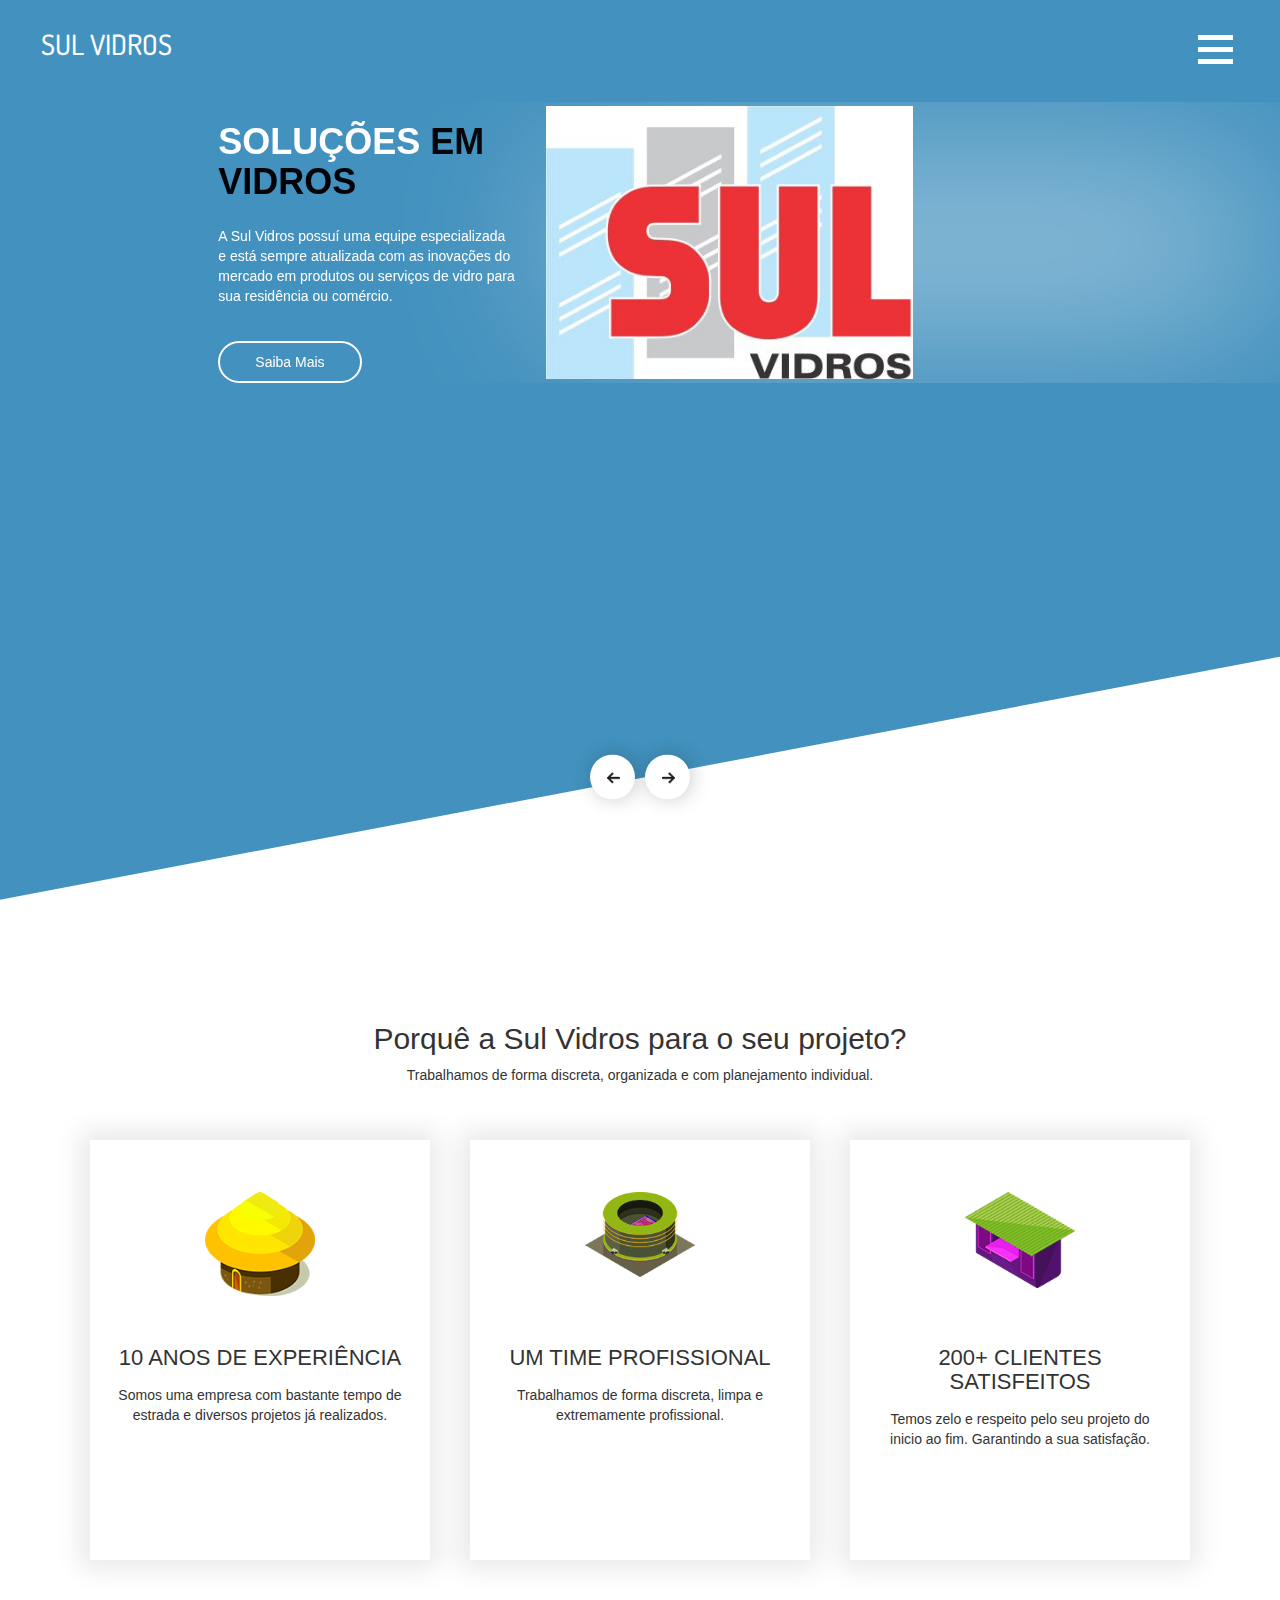
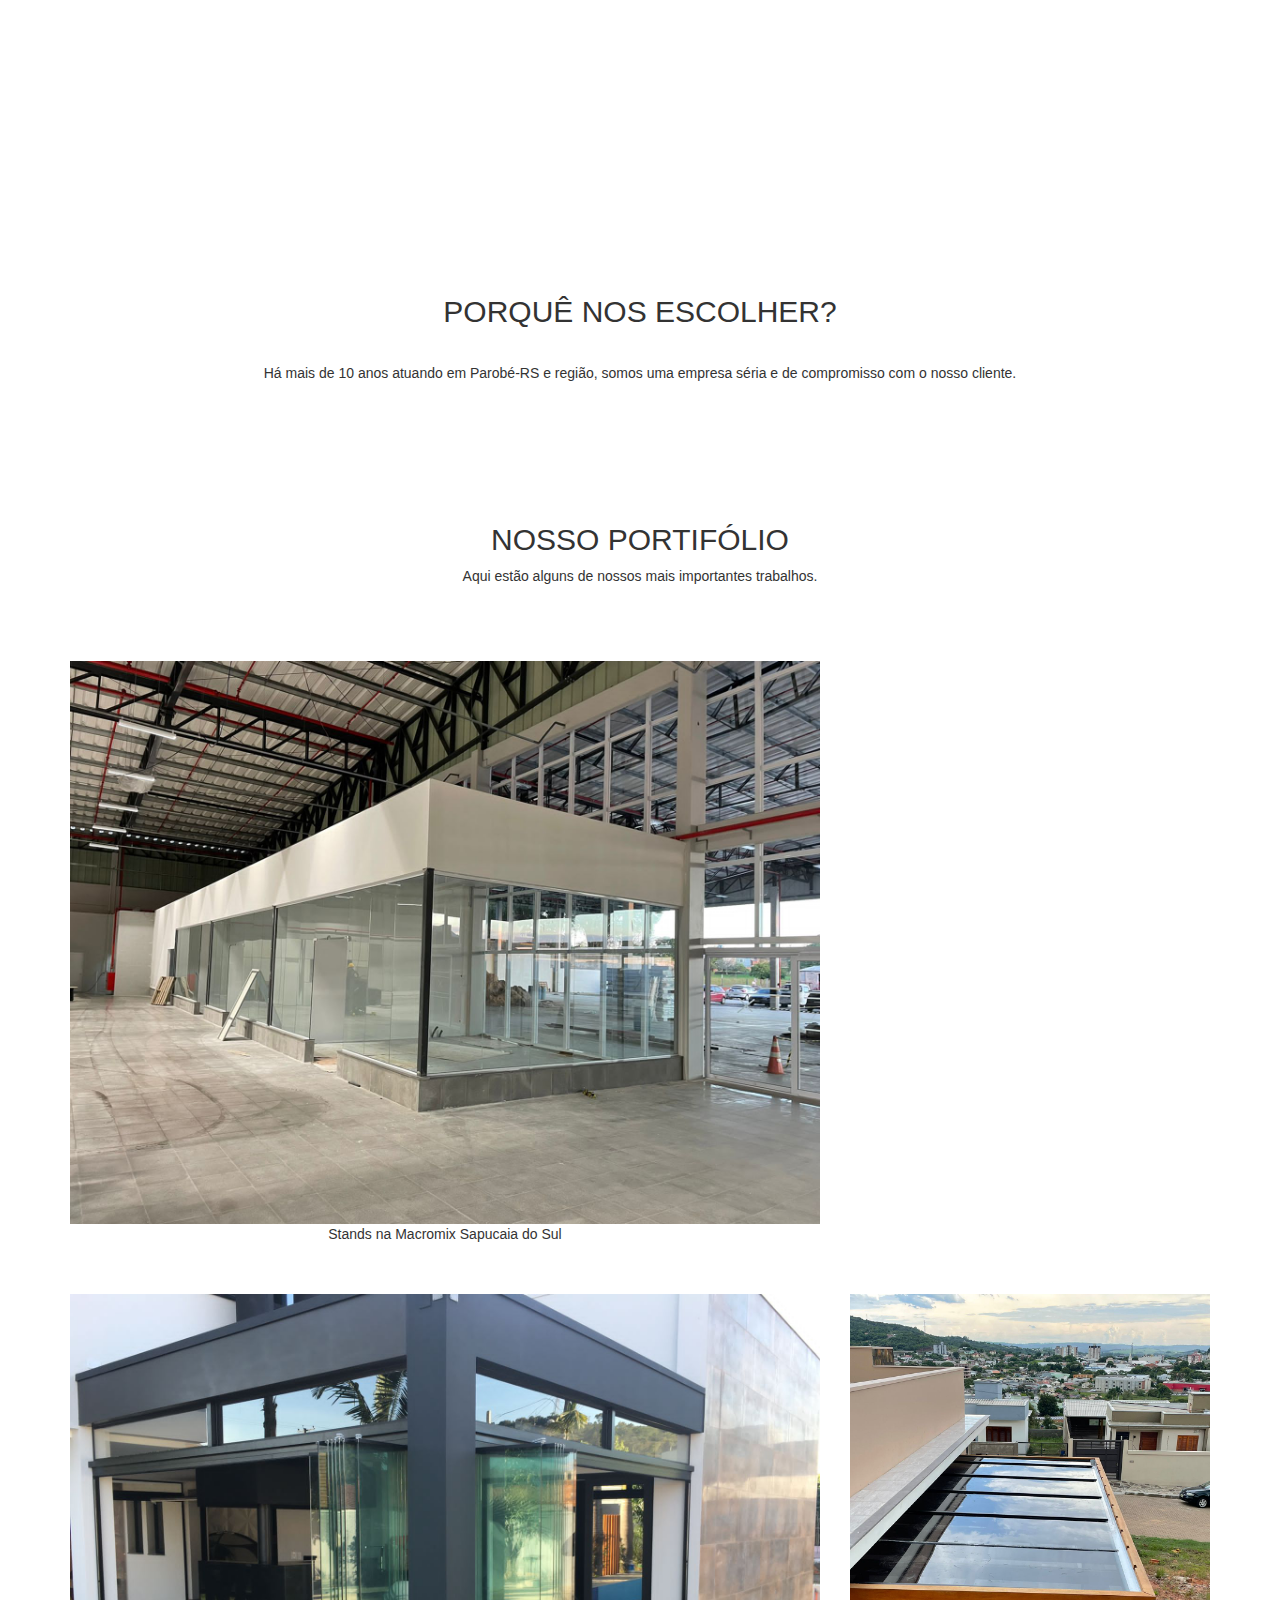
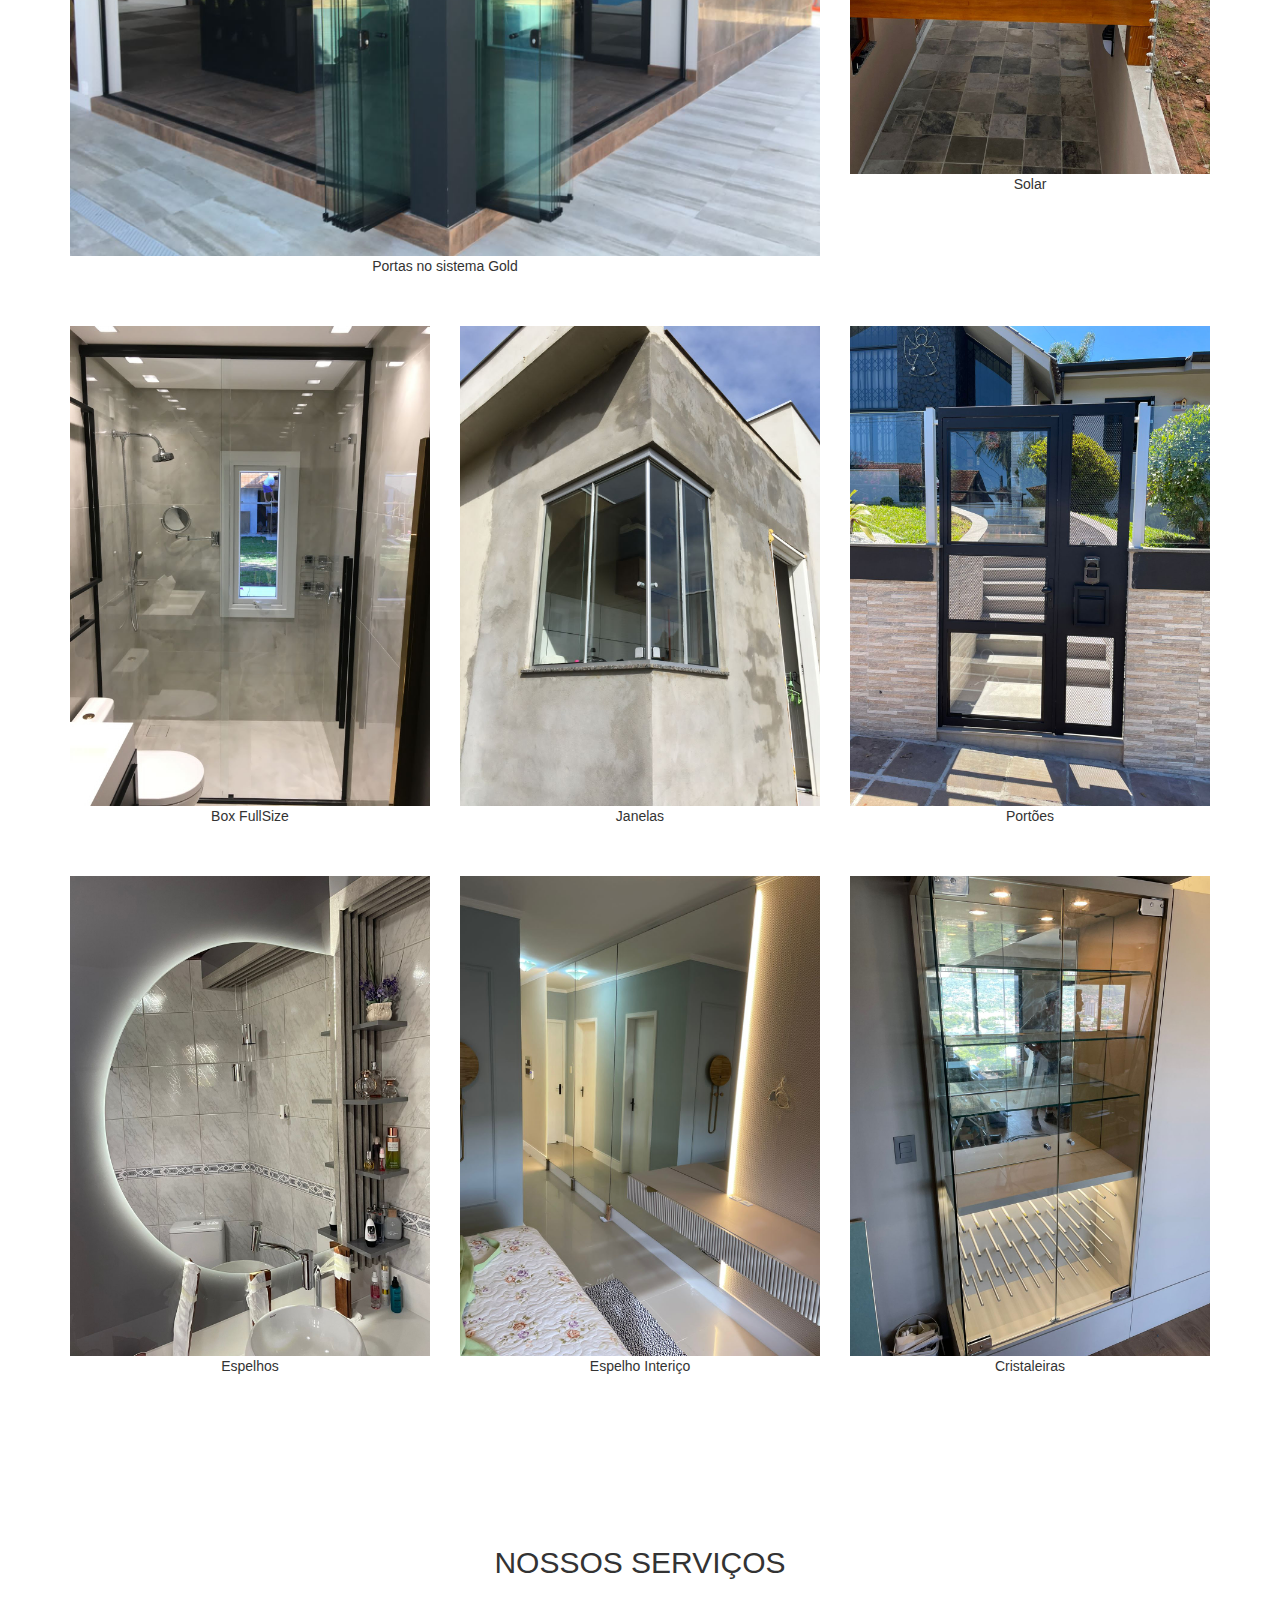
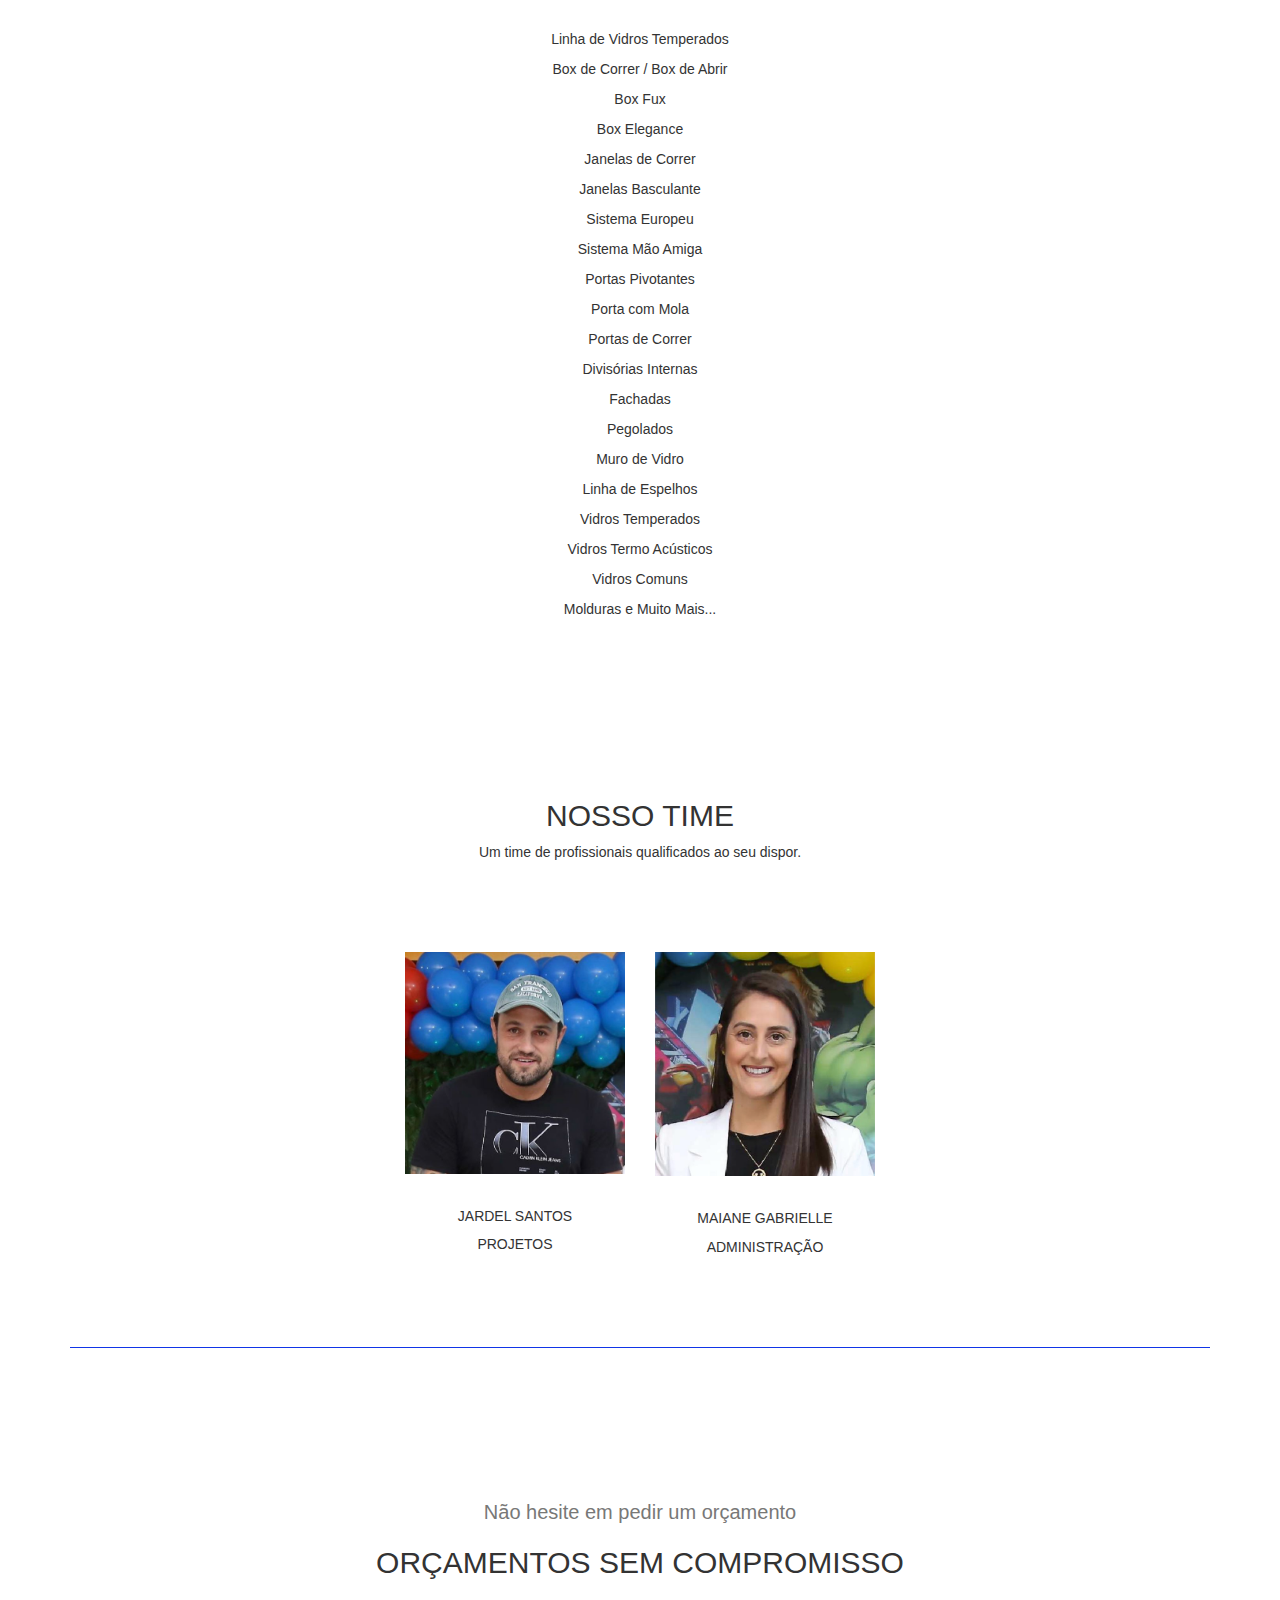
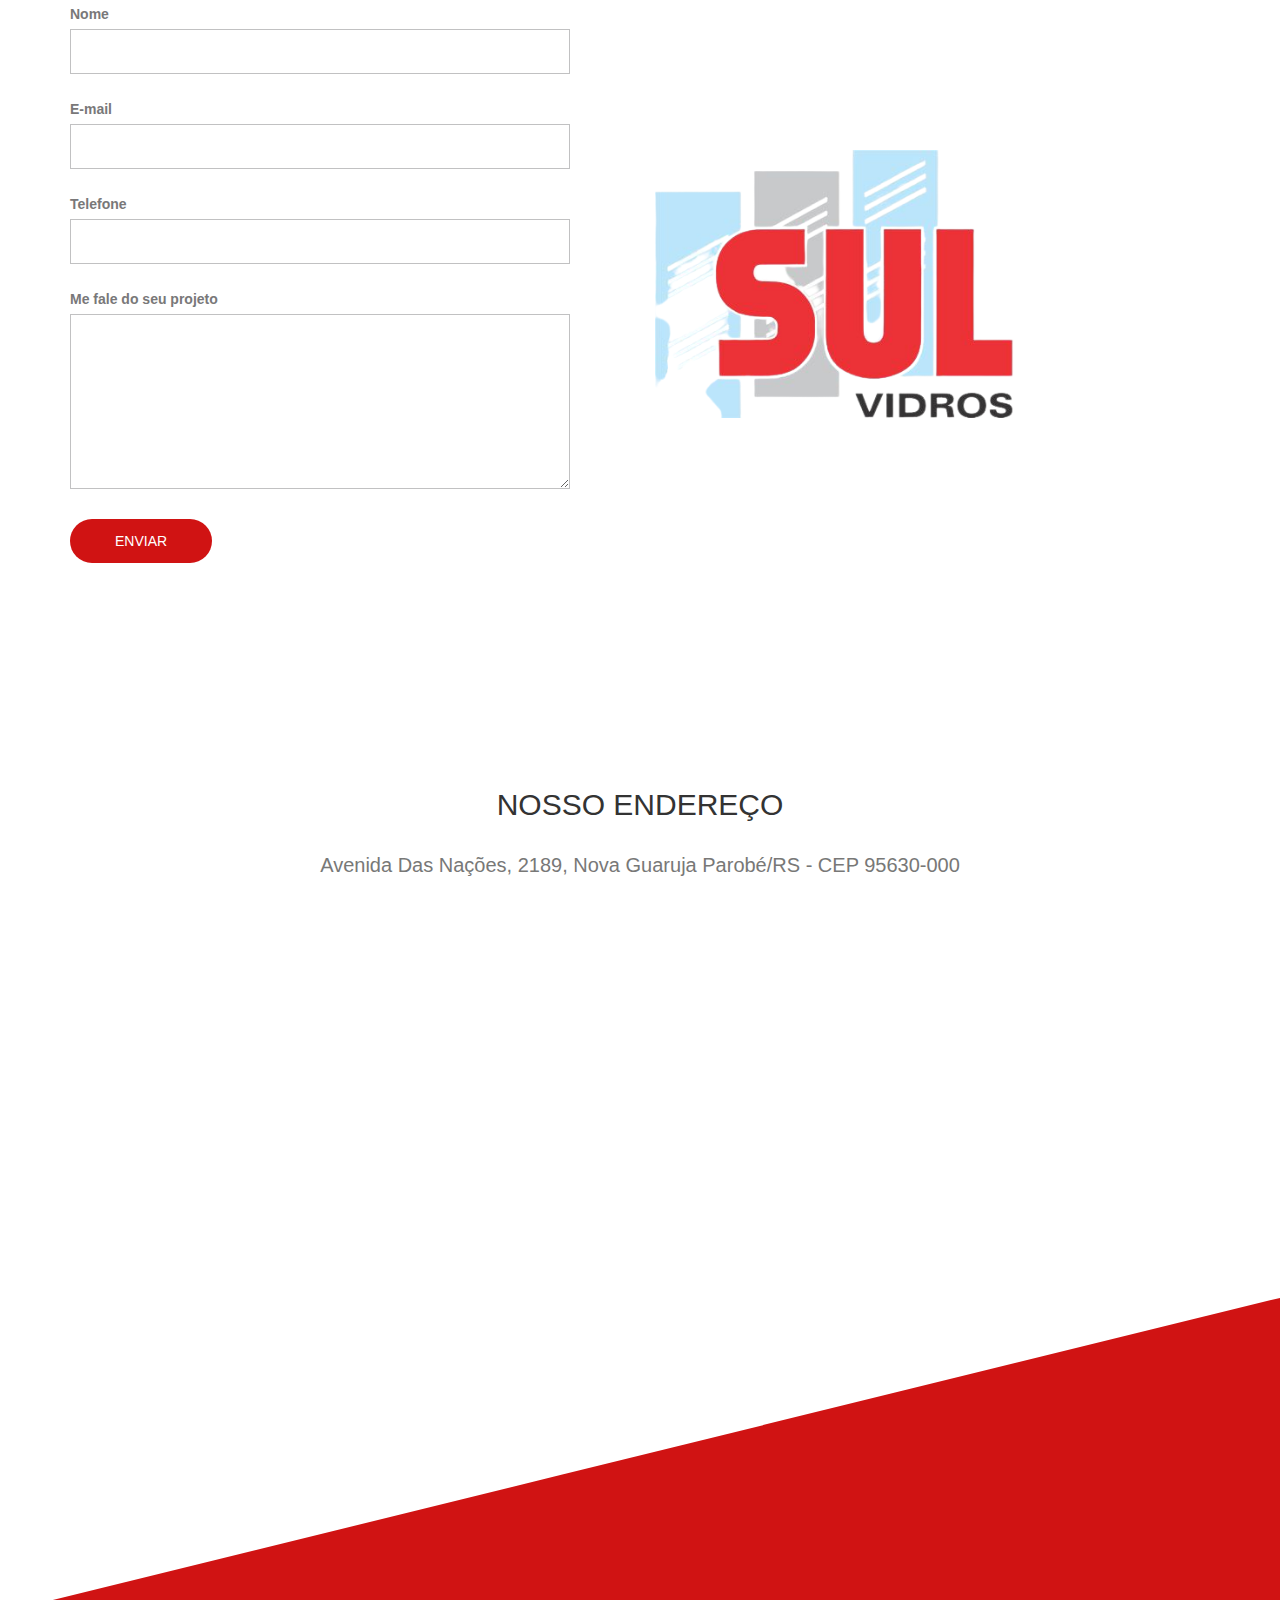
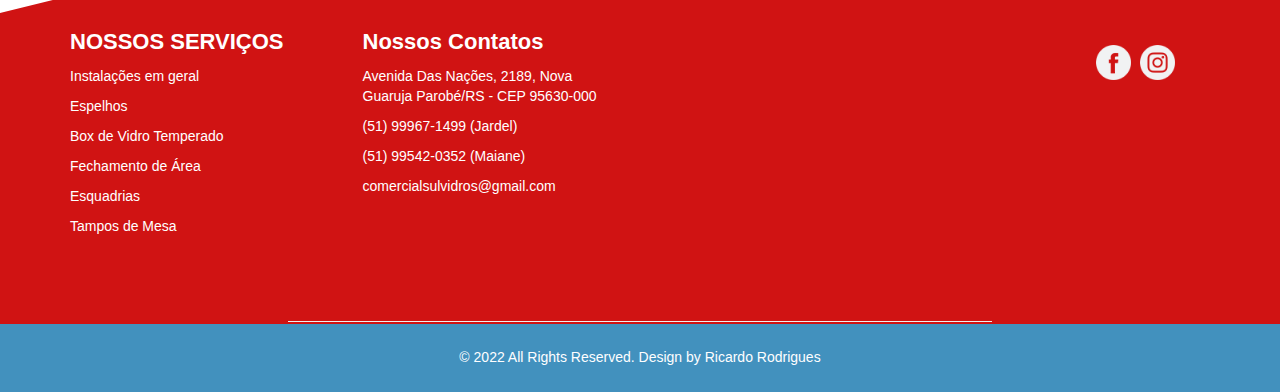
==== index.html @ 48dc6d44 "Site finalizado em 8/6/2022" ====
<!DOCTYPE html>
<html>

<head>
    <!-- Basic -->
    <meta charset="utf-8" />
    <meta http-equiv="X-UA-Compatible" content="IE=edge" />
    <!-- Mobile Metas -->
    <meta name="viewport" content="width=device-width, initial-scale=1, shrink-to-fit=no" />
    <!-- Site Metas -->
    <meta name="keywords" content="" />
    <meta name="description" content="" />
    <meta name="author" content="" />

    <title>SUL VIDROS</title>

    <!-- slider stylesheet -->
    <link rel="stylesheet" type="text/css" href="https://cdnjs.cloudflare.com/ajax/libs/OwlCarousel2/2.1.3/assets/owl.carousel.min.css" />

    <!-- bootstrap core css -->
    <link rel="stylesheet" type="text/css" href="css/bootstrap.css" />

    <!-- fonts style -->
    <link href="https://fonts.googleapis.com/css?family=Dosis:400,500|Poppins:400,600,700&display=swap" rel="stylesheet">
    <!-- Custom styles for this template -->
    <link href="css/style.css" rel="stylesheet" />
    <!-- responsive style -->
    <link href="css/responsive.css" rel="stylesheet" />
    <link href="css/bootstrap.min.css" rel="stylesheet">
</head>

<body>
    <div class="hero_area">
        <!-- header section strats -->
        <header class="header_section">
            <div class="container-fluid">
                <nav class="navbar navbar-expand-lg custom_nav-container">
                    <a class="navbar-brand" href="index.html"> <span>SUL VIDROS</span> </a>

                    <div class="navbar-collapse" id="">
                        <div class="custom_menu-btn">
                            <button onclick="openNav()">
                                 <span class="s-1"> </span>
                                 <span class="s-2"> </span>
                                 <span class="s-3"> </span>
                             </button>
                        </div>

                        <div id="myNav" class="overlay">
                            <div class="overlay-content">
                                <a href="index.html">HOME</a>
                                <a href="team.html">TIME</a>
                                <a href="portfolio.html">PORTFÓLIO</a>
                                <a href="contact.html">CONTATO</a>
                            </div>
                        </div>
                    </div>
                </nav>
            </div>
        </header>
        <!-- end header section -->
        <!-- slider section -->
        <section class=" slider_section position-relative">

            <div id="carouselExampleIndicators" class="carousel slide" data-ride="carousel">

                <div class="carousel-inner">
                    <div class="carousel-item active">
                        <div class="row">
                            <div class="col-md-3 offset-md-2">
                                <div class="slider_detail">
                                    <h1> SOLUÇÕES<span> EM VIDROS</span> </h1>
                                    <p>
                                        A Sul Vidros possuí uma equipe especializada e está sempre atualizada com as inovações do mercado em produtos ou serviços de vidro para sua residência ou comércio.
                                    </p>
                                    <div>
                                        <a href="portfolio.html">Saiba Mais</a>
                                    </div>
                                </div>
                            </div>
                            <div class="col-md-7">
                                <div class="slider_img-box">
                                    <img src="images/slider-img.jpeg" alt="">
                                </div>
                            </div>
                        </div>
                    </div>
                    <div class="carousel-item">
                        <div class="row">
                            <div class="col-md-3 offset-md-2">
                                <div class="slider_detail">
                                    <h1> SOLUÇÕES <span>EM VIDROS</span></h1>
                                    <p> Nossa empresa tem como principal objetivo oferecer produtos e serviços de qualidade, com segurança e eficiência no atendimento, para total satisfação do nosso cliente. </p>
                                    <div>
                                        <a href=""> Saiba Mais </a>
                                    </div>
                                </div>
                            </div>
                            <div class="col-md-7">
                                <div class="slider_img-box">
                                    <img src="images/slider-img.jpeg" alt="">
                                </div>
                            </div>
                        </div>
                    </div>
                </div>
                <div class="carousel_btn-container">
                    <a class="carousel-control-prev" href="#carouselExampleIndicators" role="button" data-slide="prev"> <span class="sr-only">Previous</span> </a>
                    <a class="carousel-control-next" href="#carouselExampleIndicators" role="button" data-slide="next"> <span class="sr-only">Next</span> </a>
                </div>
            </div>

        </section>

        <!-- end slider section -->
    </div>

    <!-- about section -->

    <section class="about_section layout_padding">
        <div class="container">
            <h2> Porquê a Sul Vidros para o seu projeto? </h2>
            <p> Trabalhamos de forma discreta, organizada e com planejamento individual. </p>
        </div>

        <div class="container">
            <div class="about_card-container">
                <div class="about_card">
                    <div class="about-detail">
                        <div class="about_img-box">
                            <img src="images/card-img-1.png" alt="">
                        </div>
                        <div class="card_detail-ox">
                            <h4> 10 ANOS DE EXPERIÊNCIA</h4>
                            <p> Somos uma empresa com bastante tempo de estrada e diversos projetos já realizados.</p>
                        </div>
                    </div>
                </div>
                <div class="about_card">
                    <div class="about-detail">
                        <div class="about_img-box">
                            <img src="images/card-img-2.png" alt="">
                        </div>
                        <div class="card_detail-ox">
                            <h4> UM TIME PROFISSIONAL</h4>
                            <p> Trabalhamos de forma discreta, limpa e extremamente profissional. </p>
                        </div>
                    </div>
                </div>
                <div class="about_card">
                    <div class="about-detail">
                        <div class="about_img-box">
                            <img src="images/card-img-3.png" alt="">
                        </div>
                        <div class="card_detail-ox">
                            <h4> 200+ CLIENTES SATISFEITOS </h4>
                            <p> Temos zelo e respeito pelo seu projeto do inicio ao fim. Garantindo a sua satisfação. </p>
                        </div>
                    </div>
                </div>
            </div>
        </div>
    </section>

    <!-- end about section -->

    <!-- why section -->
    <section class="Why_section layout_padding">
        <div class="container">
            <h2>PORQUÊ NOS ESCOLHER?</h2>
            <p> Há mais de 10 anos atuando em Parobé-RS e região, somos uma empresa séria e de compromisso com o nosso cliente. </p>
        </div>
    </section>

    <!-- portfolio section -->
    <section class="portfolio_section layout_padding2">
        <div class="container">
            <h2> NOSSO PORTIFÓLIO </h2>
            <p>Aqui estão alguns de nossos mais importantes trabalhos. </p>
        </div>
        <div class="container layout_padding2-top ">
            <div class="row">
                <div class="col-md-8">
                    <div class="portfolio_img-box">
                        <img src="images/portfolio-img-1.png" alt="Imagem de um stand montado na macromix de sapucaia do sul">
                        <p> Stands na Macromix Sapucaia do Sul </p>
                    </div>
                </div>
                <div class="col-md-8">
                    <div class="portfolio_img-box">
                        <img src="images/portfolio-img-2.jpg" alt="Imagem de uma porta de correr">
                        <p> Portas no sistema Gold </p>
                    </div>
                </div>
                <div class="col-md-4">
                    <div class="portfolio_img-box">
                        <img src="images/portfolio-img-3.png" alt="Imagem de um solar">
                        <p> Solar </p>
                    </div>
                </div>
                <div class="col-md-4">
                    <div class="portfolio_img-box">
                        <img src="images/portfolio-img-4.png" alt="Imagem de um BoxFullsize">
                        <p> Box FullSize </p>
                    </div>
                </div>
                <div class="col-md-4">
                    <div class="portfolio_img-box">
                        <img src="images/portfolio-img-5.jpg" alt="Imagem de uma Janela">
                        <p>Janelas </p>
                    </div>
                </div>
                <div class="col-md-4">
                    <div class="portfolio_img-box">
                        <img src="images/portfolio-img-6.jpg" alt="Imagem de um portão">
                        <p> Portões </p>
                    </div>
                </div>
                <div class="col-md-4">
                    <div class="portfolio_img-box">
                        <img src="images/portfolio-img-7.jpg" alt="Imagem de um espelho arredondado">
                        <p> Espelhos </p>
                    </div>
                </div>
                <div class="col-md-4">
                    <div class="portfolio_img-box">
                        <img src="images/portfolio-img-8.png" alt="Imagem de um espelho Interiço">
                        <p> Espelho Interiço </p>
                    </div>
                </div>
                <div class="col-md-4">
                    <div class="portfolio_img-box">
                        <img src="images/portfolio-img-9.png" alt="Imagem de uma Cristaleira">
                        <p> Cristaleiras </p>
                    </div>
                </div>
            </div>
        </div>
    </section>
    <!-- end portfolio section -->
    <!-- why section -->
    <section class="team_section layout_padding">
        <div class="team_img-box">
            <h2>NOSSOS SERVIÇOS</h2>

            <br><br>
            <p>Linha de Vidros Temperados</p>
            <p>Box de Correr / Box de Abrir</p>
            <p>Box Fux</p>
            <p>Box Elegance</p>
            <p>Janelas de Correr</p>
            <p>Janelas Basculante </p>
            <p>Sistema Europeu</p>
            <p>Sistema Mão Amiga</p>
            <p>Portas Pivotantes</p>
            <p>Porta com Mola</p>
            <p>Portas de Correr</p>
            <p>Divisórias Internas</p>
            <p>Fachadas</p>
            <p>Pegolados</p>
            <p>Muro de Vidro</p>
            <p>Linha de Espelhos</p>
            <p>Vidros Temperados</p>
            <p>Vidros Termo Acústicos</p>
            <p>Vidros Comuns</p>
            <p>Molduras e Muito Mais...</p>

        </div>
    </section>
    <!-- end why section -->
    <!-- team section  -->
    <section class="team_section layout_padding">
        <div class="container">
            <h2> NOSSO TIME </h2>
            <p> Um time de profissionais qualificados ao seu dispor. </p>
        </div>
        <div class="container">
            <div class="team_card-container layout_padding2">
                <div class="team_card">
                    <div class="team_img-box">
                        <img src="images/jardel.jpeg" alt="Imagem do proprietário">
                    </div>
                    <div class="team_detail-box">
                        <h5> Jardel Santos </h5>
                        <p> PROJETOS </p>
                    </div>
                </div>
                <div class="team_card">
                    <div class="team_img-box">
                        <img src="images/maia4.png" alt="">
                    </div>
                    <div class="team_detail-box">
                        <h5> Maiane Gabrielle </h5>
                        <p> ADMINISTRAÇÃO </p>
                    </div>
                </div>
            </div>
        </div>
    </section>




    <!-- end team section -->

    <!-- contact section -->
    <section class="contact_section layout_padding">
        <div class="container">
            <p> Não hesite em pedir um orçamento </p>
            <h2 class=""> Orçamentos sem compromisso </h2>
        </div>
        <div class="container">

            <div class="row">
                <div class="col-md-6 ">
                    <form action="https://formspree.io/f/xqknngea" method="post">
                        <div class="contact_form-container">
                            <div>
                                <div>
                                    <label>  Nome<input type="text" name="NOME" required></label>
                                </div>
                                <div>
                                    <label> E-mail<input type="email" name="email" required></label>
                                </div>

                                <div>
                                    <label> Telefone<input type="text" name="telefone" required></label>
                                </div>

                                <div>
                                    <label> Me fale do seu projeto <textarea name="mensagem" id="" cols="30" rows="10" required></textarea> </label>
                                </div>
                                <div class="mt-5">
                                    <button type="submit">
                                            Enviar
                                     </button>
                                </div>
                            </div>
                        </div>
                    </form>
                </div>
                <div class="col-md-4">
                    <div class="portfolio_img-box">
                        <img src="images/slider-img.png" alt="">
                    </div>
                </div>
            </div>
        </div>
    </section>
    <br><br>
    <section class="contact_section layout_padding">
        <h2 class="">
            NOSSO ENDEREÇO
        </h2><br>
        <p>Avenida Das Nações, 2189, Nova Guaruja Parobé/RS - CEP 95630-000</p>
        <br><br>

        <div class="container1">


            <iframe src="https://www.google.com/maps/embed?pb=!1m18!1m12!1m3!1d3468.0057458569145!2d-50.8179014754894!3d-29.632576370140523!2m3!1f0!2f0!3f0!3m2!1i1024!2i768!4f13.1!3m3!1m2!1s0x951918654e4f051b%3A0x23eb27cc6cdab564!2zQXYuIGRhcyBOYcOnw7VlcywgMjE4OSAtIEd1YXJ1asOhLCBQYXJvYsOpIC0gUlMsIDk1NjMwLTAwMA!5e0!3m2!1sen!2sbr!4v1653523156986!5m2!1sen!2sbr"
                width="400" height="300" style="border:0;" allowfullscreen="" loading="lazy" referrerpolicy="no-referrer-when-downgrade"></iframe>

        </div>
    </section>
    <!-- end contact section -->



    <!-- info section -->
    <section class="info_section layout_padding">
        <div class="container info_content">
            <div>
                <div class="row">
                    <div class="col-md-6">
                        <div class="row">
                            <div class="col-md-6">
                                <h5> NOSSOS SERVIÇOS </h5>
                                <ul>
                                    <li> <a href="portfolio.html"> Instalações em geral</a> </li>
                                    <li> <a href="portfolio.html"> Espelhos</a> </li>
                                    <li> <a href="portfolio.html"> Box de Vidro Temperado</a> </li>
                                    <li> <a href="portfolio.html"> Fechamento de Área</a> </li>
                                    <li> <a href="portfolio.html"> Esquadrias  </a> </li>
                                    <li> <a href="portfolio.html"> Tampos de Mesa  </a> </li>

                                </ul>
                            </div>
                            <div class="col-md-6">
                                <h5> Nossos Contatos</h5>
                                <ul>
                                    <li><a href="">Avenida Das Nações, 2189, Nova Guaruja Parobé/RS - CEP 95630-000</a> </li>
                                    <li> <a href="tel://51999671499">(51) 99967-1499 (Jardel)</a> </li>
                                    <li> <a href="tel://51995420352">(51) 99542-0352 (Maiane)</a> </li>
                                    <li> <a href="mailto:comercialsulvidros@gmail.com">comercialsulvidros@gmail.com</a></p>
                                    </li>
                                </ul>
                            </div>
                        </div>
                    </div>
                    <div class="col-md-6">
                        <div class="d-flex justify-content-end pr-5">
                            <div class="social-box">
                                <a href="https://www.facebook.com/maianegabrielle.bernardes.79"> <img src="images/fb.png" alt="Facebook" /></a>
                                <a href="https://www.instagram.com/comercialsulvidros/"> <img src="images/instagram1.png" alt="Instagram" /> </a>
                            </div>
                        </div>
                    </div>
                </div>
            </div>
        </div>
    </section>

    <!-- end info section -->
    <hr class="footer_hr">
    <!-- footer section -->
    <section class="container-fluid footer_section">
        <p> &copy; 2022 All Rights Reserved. Design by <a href="https://www.linkedin.com/in/ricardorodriguesf/">Ricardo Rodrigues</a> </p>
    </section>
    <!-- footer section -->

    <script type="text/javascript" src="js/jquery-3.4.1.min.js"></script>
    <script type="text/javascript" src="js/bootstrap.js"></script>



    <script>
        function openNav() {
            document.getElementById("myNav").classList.toggle("menu_width")
            document.querySelector(".custom_menu-btn").classList.toggle("menu_btn-style")
        }
    </script>
    <script src="js/jquery.min.js"></script>
    <script src="js/bootstrap.min.js"></script>

</body>

</html>
---- css/style.css ----
body {
    font-family: "Poppins", sans-serif;
    color: #1b161d;
    background-color: #ffffff;
}

.body-bg {
    background-image: url(../images/body-bg.png);
    background-size: cover;
    background-repeat: no-repeat;
}

.layout_padding {
    padding: 75px 0;
}

.layout_padding2 {
    padding: 45px 0;
}

.layout_padding2-top {
    padding-top: 45px;
}

.layout_padding2-bottom {
    padding-bottom: 45px;
}

.layout_padding-top {
    padding-top: 75px;
}

.layout_padding-bottom {
    padding-bottom: 75px;
}


/*header section*/

.hero_area {
    height: 98vh;
    position: relative;
}

.sub_page .hero_area {
    height: auto;
}

.hero_area::before {
    content: "";
    position: absolute;
    width: 100%;
    height: 102%;
    left: 0;
    top: 0;
    background-color: #4291be;
    clip-path: polygon(0 0, 100% 0, 100% 73%, 0% 100%);
}

.sub_page .hero_area::before {
    clip-path: none;
}

.hero_area.sub_pages {
    height: auto;
}

.header_section .container-fluid {
    padding-right: 25px;
    padding-left: 25px;
}

.header_section .nav_container {
    margin: 0 auto;
}

.custom_nav-container.navbar-expand-lg .navbar-nav .nav-link img {
    width: 22px;
    margin-right: 15px;
}

.custom_nav-container.navbar-expand-lg .navbar-nav .nav-link {
    padding: 0px 25px;
    color: #fefeff;
    text-align: center;
    font-family: "Roboto", sans-serif;
}

.custom_menu-btn {
    z-index: 9;
    position: absolute;
    right: 15px;
    top: 14px;
}

.custom_menu-btn button {
    margin-top: 12px;
    outline: none;
    border: none;
    background-color: transparent;
}

.custom_menu-btn button span {
    display: block;
    width: 35px;
    height: 5px;
    background-color: #fff;
    margin: 7px 0;
    transition: all .3s;
}

.menu_btn-style {
    position: fixed;
    right: 29px;
    top: 14px;
}

.custom_menu-btn .s-2 {
    transition: all .1s;
}

.menu_btn-style button .s-1 {
    transform: rotate(45deg) translateY(17px);
}

.menu_btn-style button .s-2 {
    transform: translateX(100px);
}

.menu_btn-style button .s-3 {
    transform: rotate(-45deg) translateY(-17px);
}

.overlay {
    height: 100%;
    width: 0;
    position: fixed;
    z-index: 1;
    top: 0;
    left: 0;
    background-color: rgb(0, 0, 0);
    background-color: rgba(0, 0, 0, 0.9);
    overflow-x: hidden;
    transition: 0.5s;
}

.overlay .closebtn {
    position: absolute;
    top: 0;
    right: 30px;
    font-size: 60px;
}

.overlay a {
    padding: 0px;
    text-decoration: none;
    font-size: 22px;
    color: #f1f1f1;
    display: block;
    transition: 0.3s;
}

.overlay-content {
    position: relative;
    top: 25%;
    width: 100%;
    text-align: center;
    margin-top: 30px;
}

.menu_width {
    width: 100%;
}

a,
a:hover,
a:focus {
    text-decoration: none;
}

a:hover,
a:focus {
    color: initial;
}

.btn,
.btn:focus {
    outline: none !important;
    box-shadow: none;
}

.navbar-brand {
    display: flex;
    align-items: center;
}

.navbar-brand img {
    width: 40px;
    margin-right: 5px;
}

.navbar-brand span {
    font-family: 'Dosis', sans-serif;
    text-transform: uppercase;
    font-size: 28px;
    font-weight: 500;
    color: #fefeff;
    margin-top: 5px;
}

.custom_nav-container {
    z-index: 99999;
    padding: 15px 0;
}

.custom_nav-container .navbar-toggler {
    outline: none;
}

.custom_nav-container .navbar-toggler .navbar-toggler-icon {
    background-image: url(../images/menu.png);
    background-size: 55px;
}

.quote_btn-container a {
    display: inline-block;
    padding: 5px 15px;
    background-color: #fc5d35;
    color: #f7f7f7;
    font-size: 14px;
    text-transform: uppercase;
}


/*end header section*/


/* slider section */

.slider_section .row {
    align-items: center;
}

.slider_detail {
    color: #fefeff;
}

.slider_detail h1 {
    font-weight: bold;
    text-transform: uppercase;
}

.slider_detail h1 span {
    color: #010106;
}

.slider_detail p {
    margin: 25px 0 35px 0;
}

.slider_detail a {
    display: inline-block;
    padding: 9px 35px;
    border: 2px solid #fefeff;
    color: #fefeff;
    border-radius: 35px;
}

.slider_detail a:hover {
    background-color: #fefeff;
    color: #010106;
}

.slider_img-box img {
    width: 50%;
    position: relative;
    z-index: 2;
}

.slider_img-box::after {
    content: "";
    position: absolute;
    top: 50%;
    left: 50%;
    transform: translate(-50%, -50%);
    width: 90%;
    height: 40%;
    background-color: #fff;
    filter: blur(95px) opacity(.7);
}

.slider_section .carousel-indicators {
    font-family: 'Dosis', sans-serif;
    font-weight: 500;
    color: #fff;
    justify-content: flex-start;
    margin: 0;
    left: 5%;
    align-self: center;
}

.slider_section .carousel-indicators li {
    text-indent: initial;
    background-color: transparent;
    text-align: center;
    font-size: 16px;
    line-height: 10px;
    opacity: 0.9;
}

.slider_section .carousel-indicators .active {
    font-size: 24px;
}

.slider_section #carouselExampleControls,
.carousel-inner,
.carousel-item {
    height: 100%;
}

.slider_section .carousel_btn-container {
    width: 100px;
    position: absolute;
    top: 75vh;
    display: flex;
    justify-content: space-between;
    left: 50%;
    transform: translateX(-50%);
    z-index: 999;
}

.slider_section .carousel-control-prev,
.slider_section .carousel-control-next {
    position: relative;
    width: 45px;
    height: 45px;
    border: none;
    border-radius: 100%;
    opacity: 1;
    background-repeat: no-repeat;
    background-size: 28px;
    background-position: center;
    background-color: #fff;
    transform: translateY(-50%);
    -webkit-box-shadow: 2px 0px 23px -4px rgba(0, 0, 0, 0.32);
    -moz-box-shadow: 2px 0px 23px -4px rgba(0, 0, 0, 0.32);
    box-shadow: 2px 0px 23px -4px rgba(0, 0, 0, 0.32);
}

.slider_section .carousel-control-prev:hover,
.slider_section .carousel-control-next:hover {
    background-color: #292727;
    background-size: 12px;
}

.slider_section .carousel-control-prev {
    background-image: url(../images/left-black-arrow.png);
}

.slider_section .carousel-control-next {
    background-image: url(../images/right-black-arrow.png);
}

.slider_section .carousel-control-prev:hover {
    background-image: url(../images/prev.png);
}

.slider_section .carousel-control-next:hover {
    background-image: url(../images/next.png);
}


/* end slider section */


/* about section */

.about_section {
    margin-top: 45px;
    text-align: center;
}

.about_section h4 {
    font-size: 22px;
}

.about_card-container {
    display: flex;
    justify-content: center;
}

.about_card {
    margin: 45px 20px;
    width: 30%;
    min-width: 300px;
    height: 540px;
}

.about_card .about-detail {
    padding: 2px 25px 35px 25px;
    height: 420px;
    -webkit-box-shadow: -1px 0px 25px 9px rgba(0, 0, 0, 0.09);
    -moz-box-shadow: -1px 0px 25px 9px rgba(0, 0, 0, 0.09);
    box-shadow: -1px 0px 25px 9px rgba(0, 0, 0, 0.09);
}

.about_card .about_img-box {
    width: 110px;
    height: 104px;
    margin: 50px auto;
}

.about_card .about-detail p {
    margin-top: 15px;
}

.about_card img {
    width: 100%;
}

.about_card a {
    display: inline-block;
    padding: 8px 25px;
    border: 2px solid #4291be;
    color: #4291be;
    border-radius: 35px;
    margin-top: 55px;
}

.about_card a:hover {
    background-color: #4291be;
    color: #fefeff;
}


/* end about section */


/* client section */


/* portfolio section */

.portfolio_section {
    text-align: center;
}

.portfolio_section .row>div {
    margin: 20px 0;
}

.portfolio_img-box img {
    width: 100%;
    height: auto;
}


/* end portfolio section */


/* team section */

.team_section {
    text-align: center;
}

.team_card-container {
    display: flex;
    flex-wrap: wrap;
    justify-content: center;
    border-bottom: 1px solid #1135e7;
}

.team_card {
    width: 250px;
    padding: 0 15px;
    margin: 35px 0;
}

.team_card h5 {
    text-transform: uppercase;
}

.team_card img {
    width: 100%;
}

.team_detail-box {
    width: 150px;
    margin: 35px auto 0 auto;
}

.team_social {
    display: flex;
    justify-content: space-between;
}

.team_follow h6 {
    color: #1135e7;
}


/* end team section */


/* contact section */

.contact_section .row {
    align-items: center;
}

.contact_section h2 {
    text-align: center;
    text-transform: uppercase;
}

.contact_section p {
    color: #787877;
    text-align: center;
    font-size: 20px;
    margin-bottom: 0;
}

.contact_section label {
    display: flex;
    flex-direction: column;
    color: #797879;
    margin-bottom: 25px;
}

.contact_section input,
.contact_section textarea {
    outline: none;
    border: 1px solid #c1c1c2;
    width: 90%;
    height: 45px;
    padding: 0 15px;
    margin-top: 5px;
}

.contact_section textarea {
    height: 175px;
    padding: 5px;
}

.contact_form-container {
    padding: 15px 0 15px 0;
}

.contact_form-container button {
    border: none;
    background-color: #d01313;
    color: #fff;
    padding: 12px 45px;
    font-size: 14px;
    border-radius: 25px;
    text-transform: uppercase;
}

.contact_img-box img {
    width: 100%;
}


/* contact section */


/* mapa section */

.container1 {
    display: flex;
    justify-content: center;
}


/* mapa section */


/* why section */

.Why_section {
    text-align: center;
}

.Why_section p {
    width: 85%;
    margin: 35px auto 0 auto;
}


/* end why section */


/* info section */

.info_section {
    position: relative;
}

.info_section::before {
    content: "";
    position: absolute;
    width: 100%;
    height: 100%;
    left: 0;
    bottom: -3px;
    background-color: #d01313;
    clip-path: polygon(0 315px, 100% 0, 100% 100%, 0% 100%);
}

.info_content {
    margin-top: 250px;
}

.info_section img {
    width: 100%;
}

.info_section ul {
    padding: 0;
}

.info_section ul li {
    list-style-type: none;
    margin: 10px 0;
}

.info_section ul li a,
.info_section ul li a:hover {
    color: #fff;
}

.info_section h5 {
    margin-bottom: 12px;
    font-size: 22px;
    font-weight: bold;
    color: #fff;
}

.info_section .social-box {
    margin: 25px 0;
}

.info_logo .navbar-brand span {
    color: #fff;
}

.info_section .social-box img {
    width: 35px;
    margin-right: 5px;
}

.form_container form {
    display: flex;
    flex-direction: column;
    align-items: flex-start;
}

.info_section .form_container input {
    width: 95%;
    height: 45px;
    border-radius: 0;
    border: none;
    outline: none;
    padding-left: 5px;
    border-bottom: 1px solid #626262;
    background-color: transparent;
}

.info_section .form_container button {
    background-color: #1135e7;
    border: none;
    outline: none;
    color: #fff;
    padding: 8px 50px;
    text-transform: uppercase;
    font-size: 16px;
    border-radius: 25px;
    text-transform: uppercase;
    margin-top: 35px;
}


/* end info section */

.footer_hr {
    position: relative;
    width: 55%;
    margin: 0 auto;
    background-color: #4291be;
}


/* footer section*/

.footer_section {
    background-color: #4291be;
    padding: 25px 20px;
}

.footer_section p {
    color: #fefeff;
    margin: 0;
    text-align: center;
}

.footer_section a {
    color: #fefeff;
}


/* end footer section*/
---- css/responsive.css ----
@media (max-width: 1120px) {
    .hero_area {
        height: auto;
    }

    .slider_section {
        padding-bottom: 175px;
    }

    .slider_section .carousel_btn-container {
        top: 130%;
    }
}

@media (max-width: 992px) {
    .navbar-collapse {
        flex: 0;
    }

    .about_card-container {
        flex-wrap: wrap;
    }

}

@media (max-width: 768px) {
    .slider_detail {
        padding: 25px 15px;
        text-align: center;
    }

    .slider_section .carousel_btn-container {
        top: 112%;
    }
}

@media (max-width: 576px) {
    .info_section::before {
        clip-path: polygon(0 175px, 100% 0, 100% 100%, 0% 100%);
    }

    .info_content {
        margin-top: 150px;
    }
}

@media (max-width: 480px) {}

@media (max-width: 400px) {}

@media (max-width: 360px) {}

@media (min-width: 1200px) {
    .container {
        max-width: 1170px;
    }

}
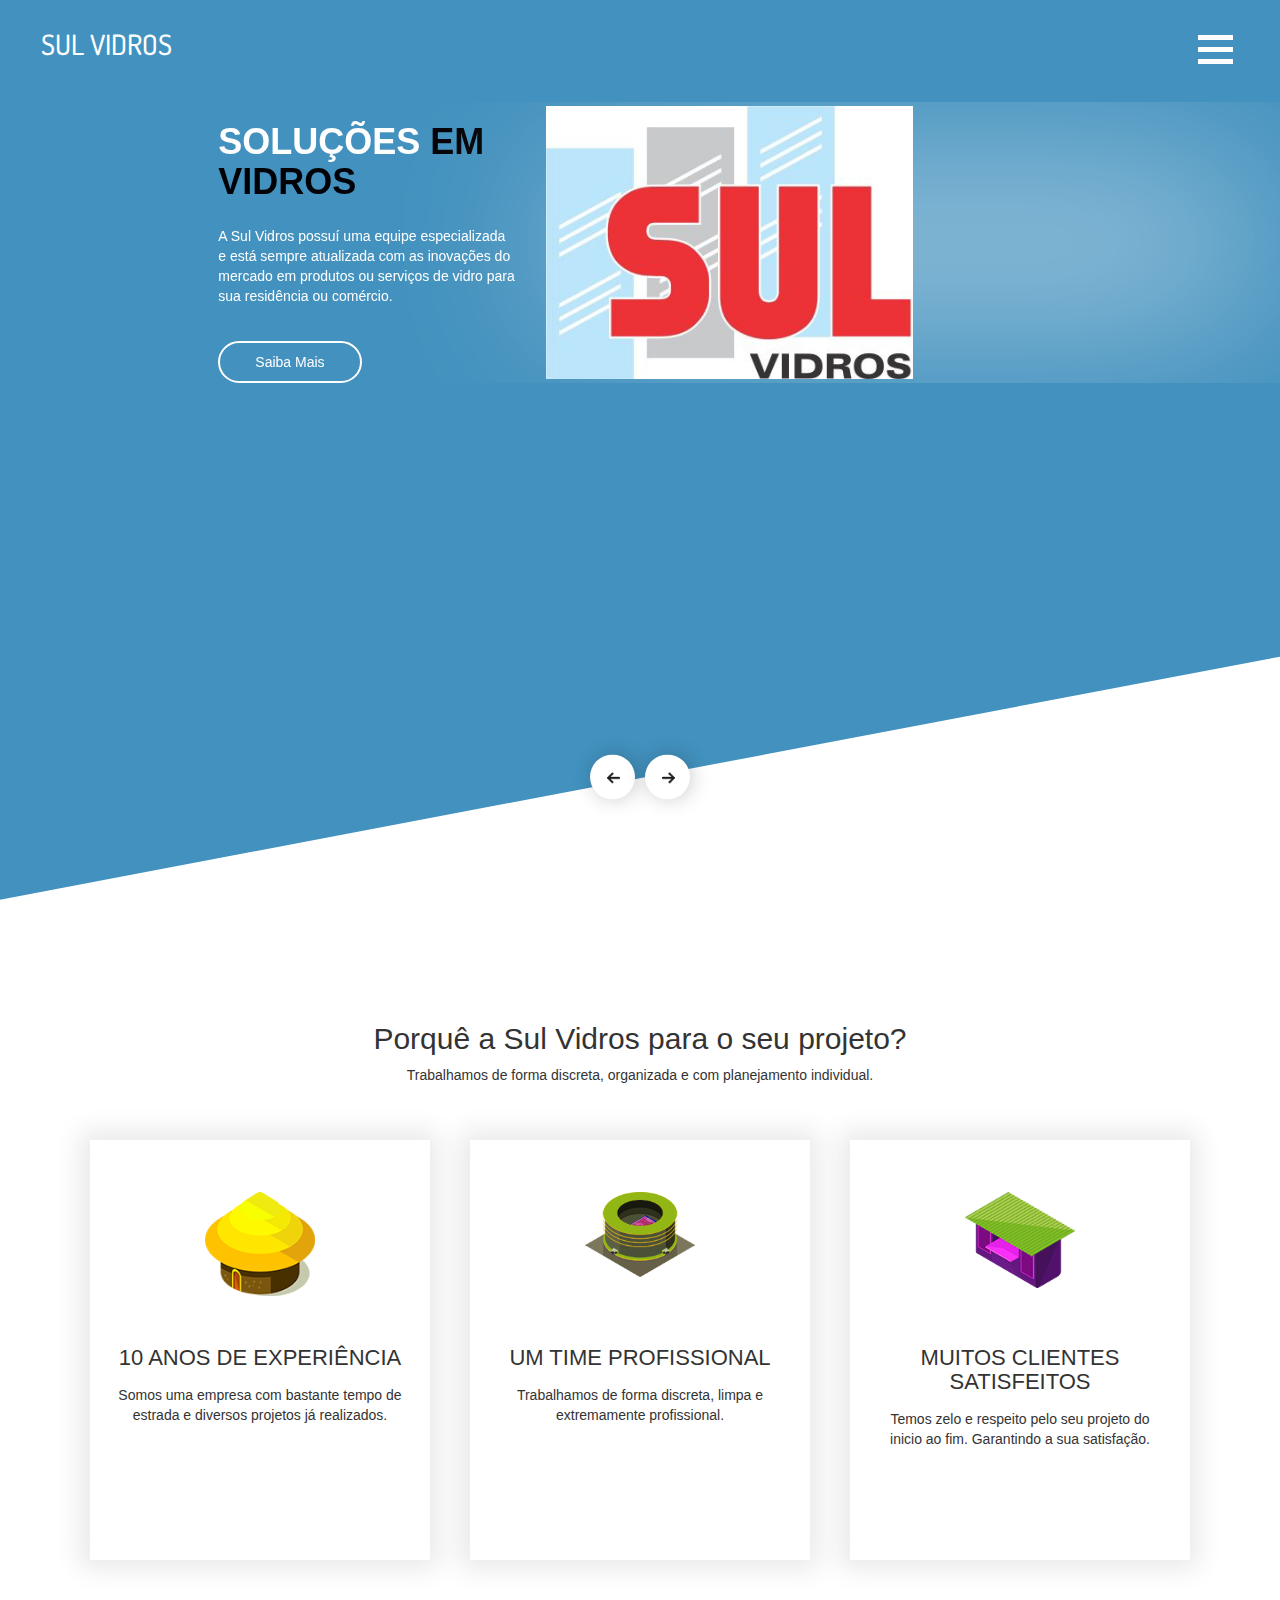
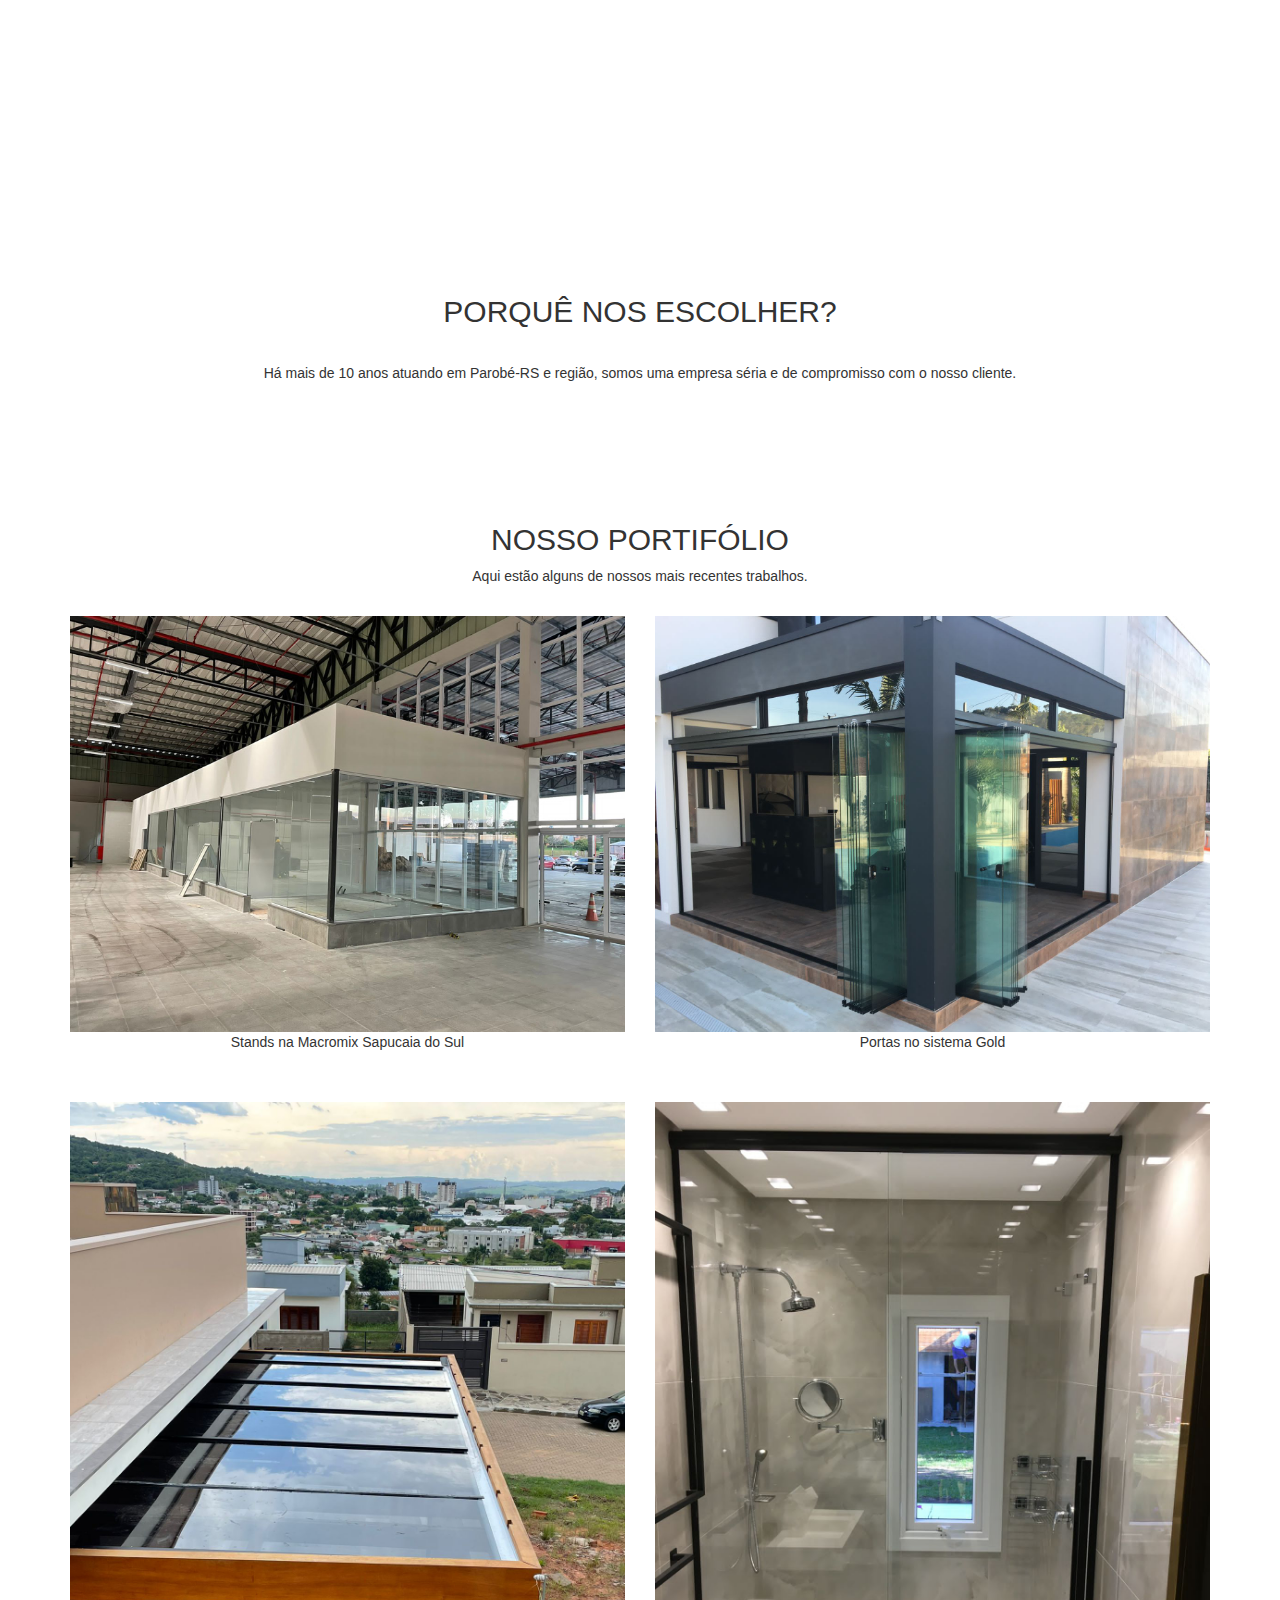
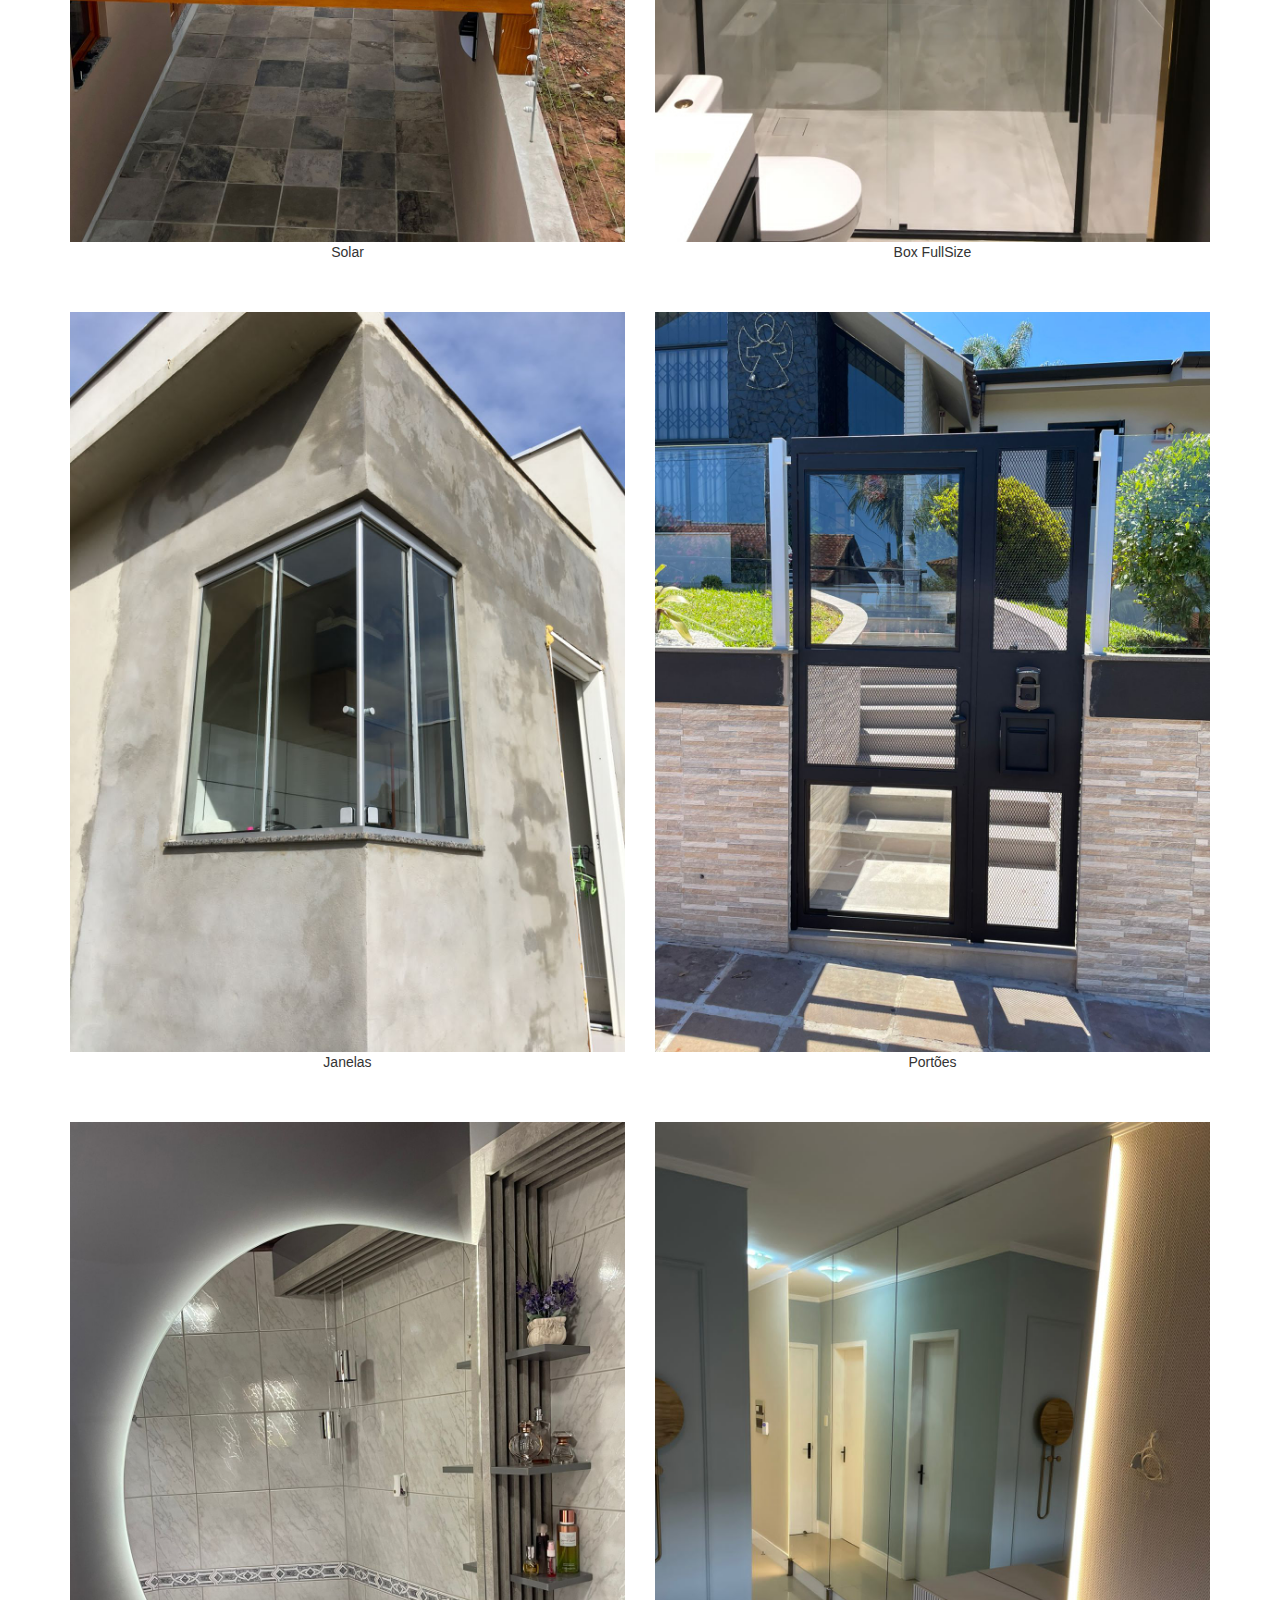
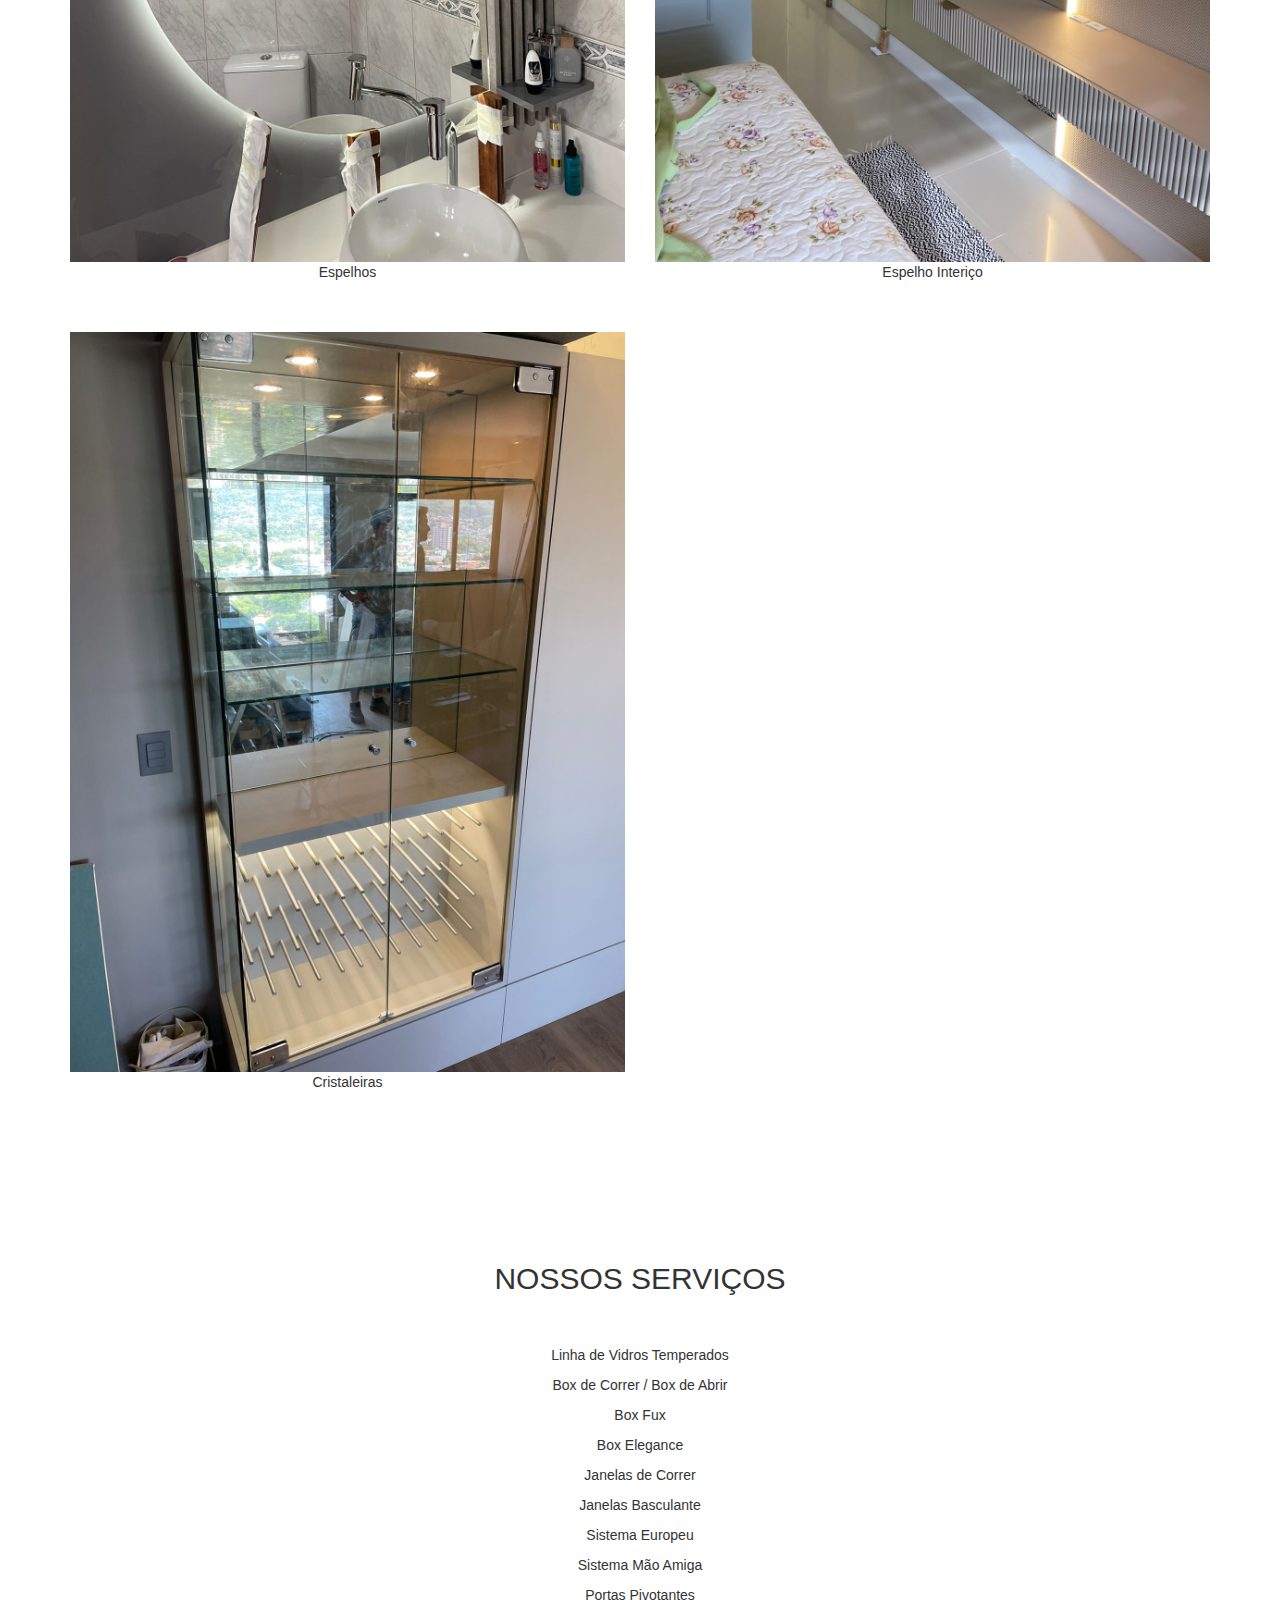
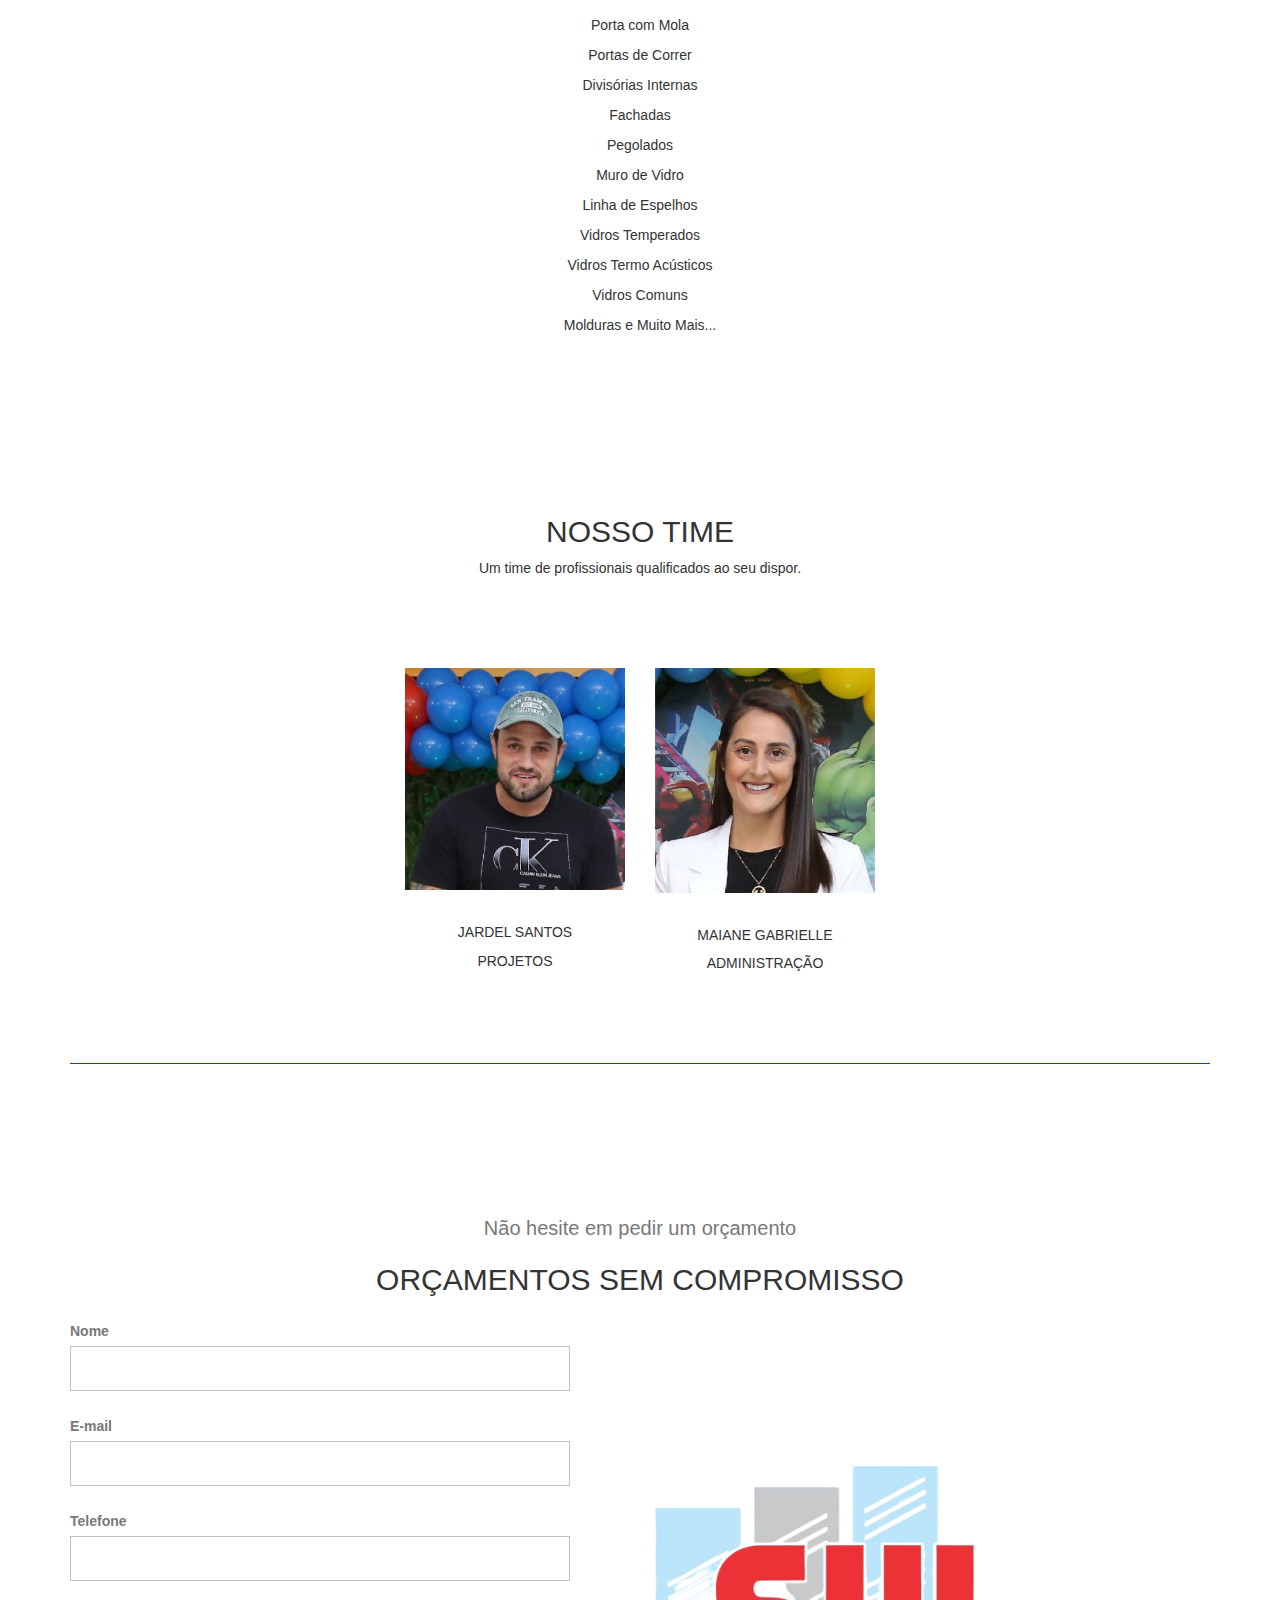
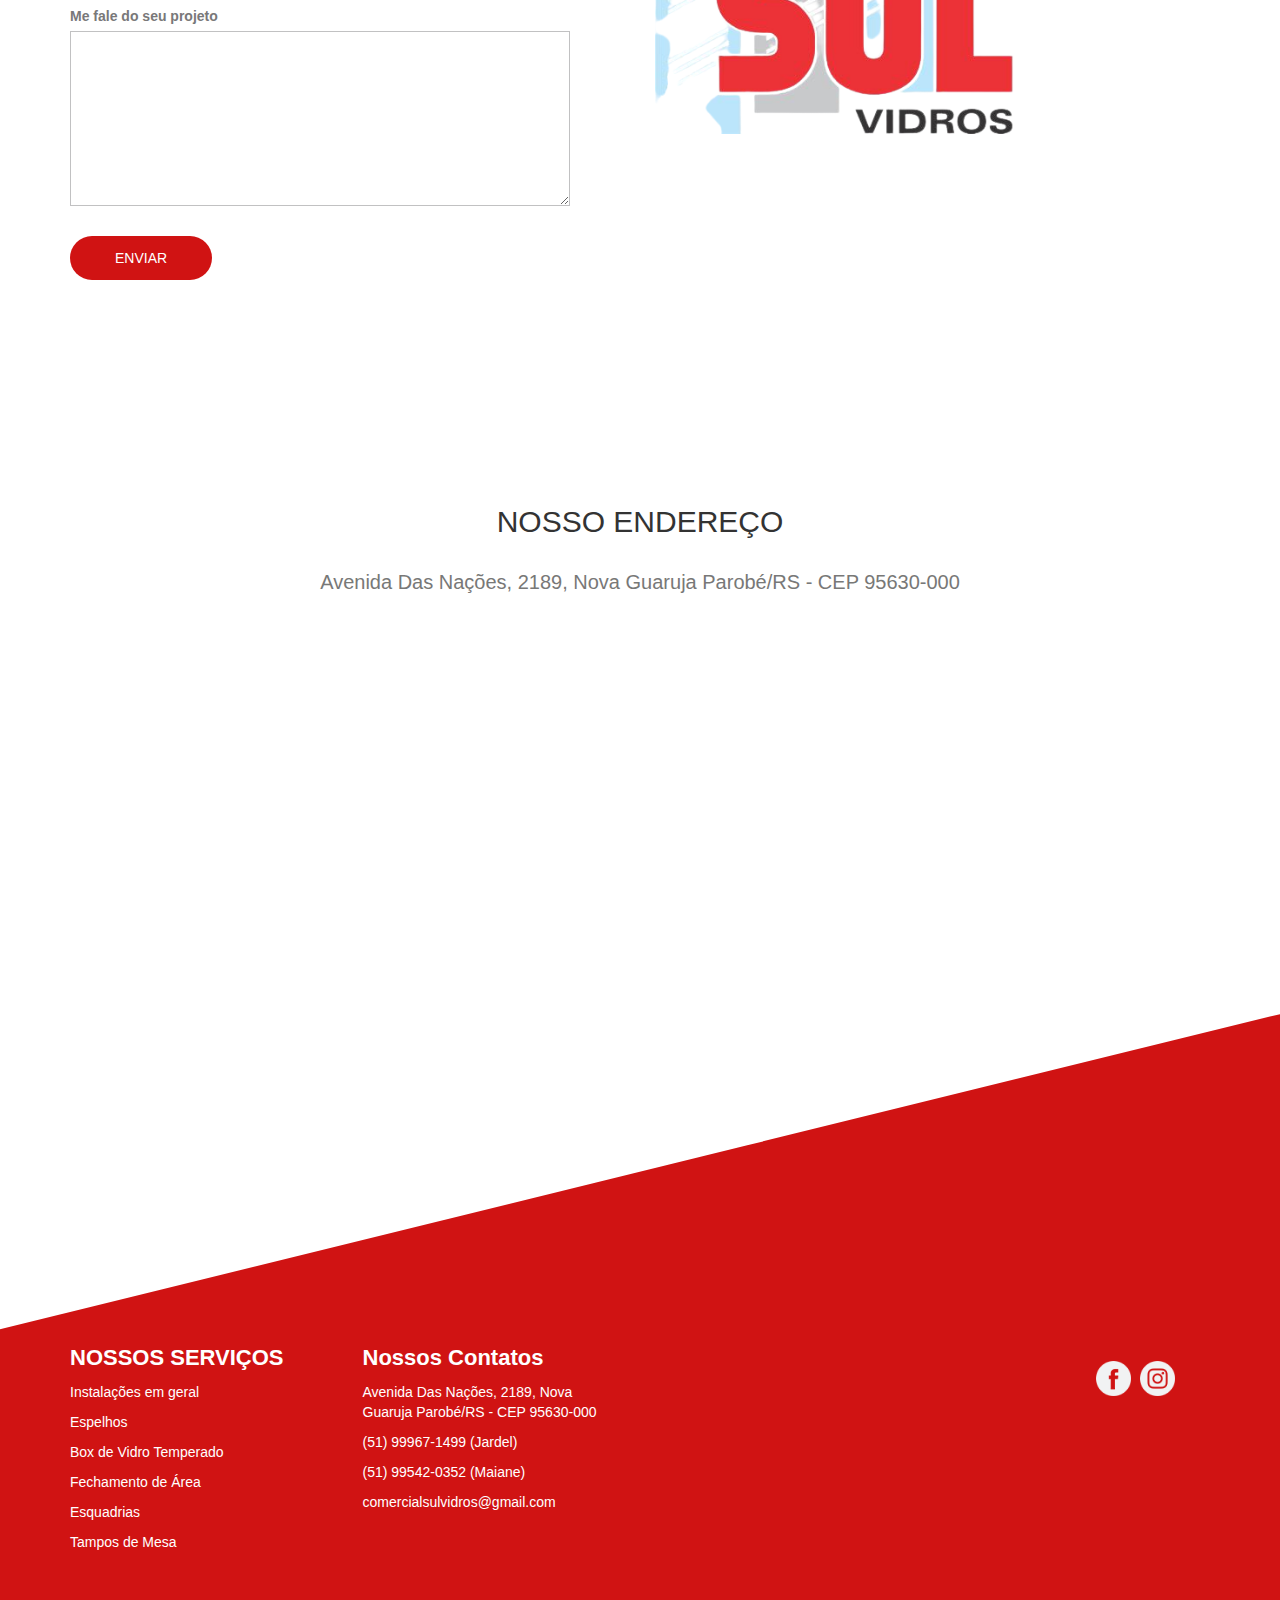
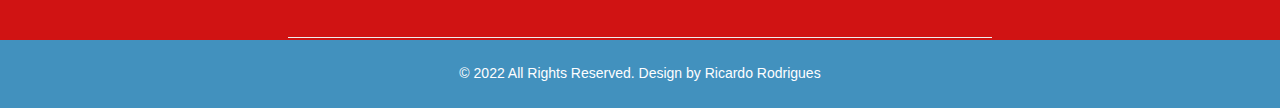
==== commit 8f3786d2: "Alteração na mostra de imagens" ====
--- a/index.html
+++ b/index.html
@@ -153,7 +153,7 @@
                             <img src="images/card-img-3.png" alt="">
                         </div>
                         <div class="card_detail-ox">
-                            <h4> 200+ CLIENTES SATISFEITOS </h4>
+                            <h4> MUITOS CLIENTES SATISFEITOS </h4>
                             <p> Temos zelo e respeito pelo seu projeto do inicio ao fim. Garantindo a sua satisfação. </p>
                         </div>
                     </div>
@@ -176,59 +176,59 @@
     <section class="portfolio_section layout_padding2">
         <div class="container">
             <h2> NOSSO PORTIFÓLIO </h2>
-            <p>Aqui estão alguns de nossos mais importantes trabalhos. </p>
-        </div>
-        <div class="container layout_padding2-top ">
+            <p>Aqui estão alguns de nossos mais recentes trabalhos. </p>
+        </div>
+        <div class="container">
             <div class="row">
-                <div class="col-md-8">
+                <div class="col-md-6">
                     <div class="portfolio_img-box">
                         <img src="images/portfolio-img-1.png" alt="Imagem de um stand montado na macromix de sapucaia do sul">
                         <p> Stands na Macromix Sapucaia do Sul </p>
                     </div>
                 </div>
-                <div class="col-md-8">
+                <div class="col-md-6">
                     <div class="portfolio_img-box">
                         <img src="images/portfolio-img-2.jpg" alt="Imagem de uma porta de correr">
                         <p> Portas no sistema Gold </p>
                     </div>
                 </div>
-                <div class="col-md-4">
+                <div class="col-md-6">
                     <div class="portfolio_img-box">
                         <img src="images/portfolio-img-3.png" alt="Imagem de um solar">
                         <p> Solar </p>
                     </div>
                 </div>
-                <div class="col-md-4">
+                <div class="col-md-6">
                     <div class="portfolio_img-box">
                         <img src="images/portfolio-img-4.png" alt="Imagem de um BoxFullsize">
                         <p> Box FullSize </p>
                     </div>
                 </div>
-                <div class="col-md-4">
+                <div class="col-md-6">
                     <div class="portfolio_img-box">
                         <img src="images/portfolio-img-5.jpg" alt="Imagem de uma Janela">
                         <p>Janelas </p>
                     </div>
                 </div>
-                <div class="col-md-4">
+                <div class="col-md-6">
                     <div class="portfolio_img-box">
                         <img src="images/portfolio-img-6.jpg" alt="Imagem de um portão">
                         <p> Portões </p>
                     </div>
                 </div>
-                <div class="col-md-4">
+                <div class="col-md-6">
                     <div class="portfolio_img-box">
                         <img src="images/portfolio-img-7.jpg" alt="Imagem de um espelho arredondado">
                         <p> Espelhos </p>
                     </div>
                 </div>
-                <div class="col-md-4">
+                <div class="col-md-6">
                     <div class="portfolio_img-box">
                         <img src="images/portfolio-img-8.png" alt="Imagem de um espelho Interiço">
                         <p> Espelho Interiço </p>
                     </div>
                 </div>
-                <div class="col-md-4">
+                <div class="col-md-6">
                     <div class="portfolio_img-box">
                         <img src="images/portfolio-img-9.png" alt="Imagem de uma Cristaleira">
                         <p> Cristaleiras </p>
